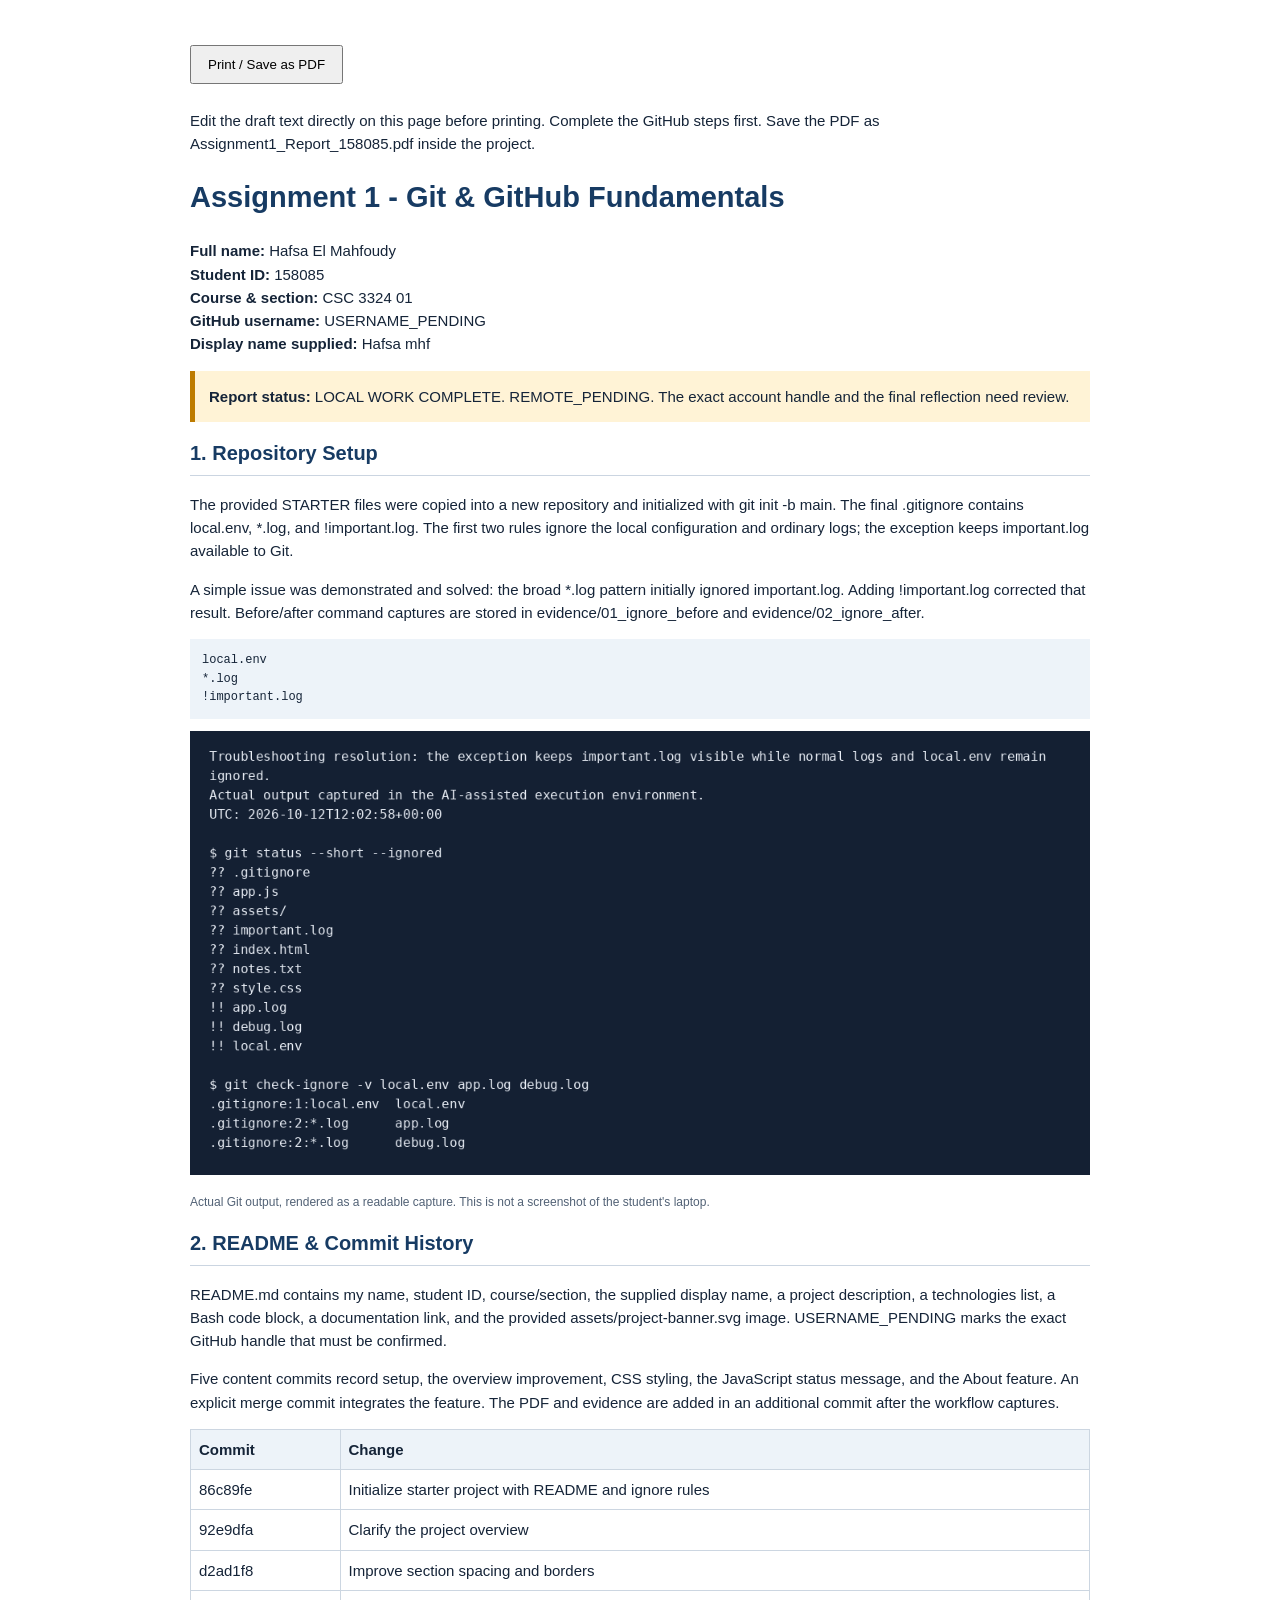
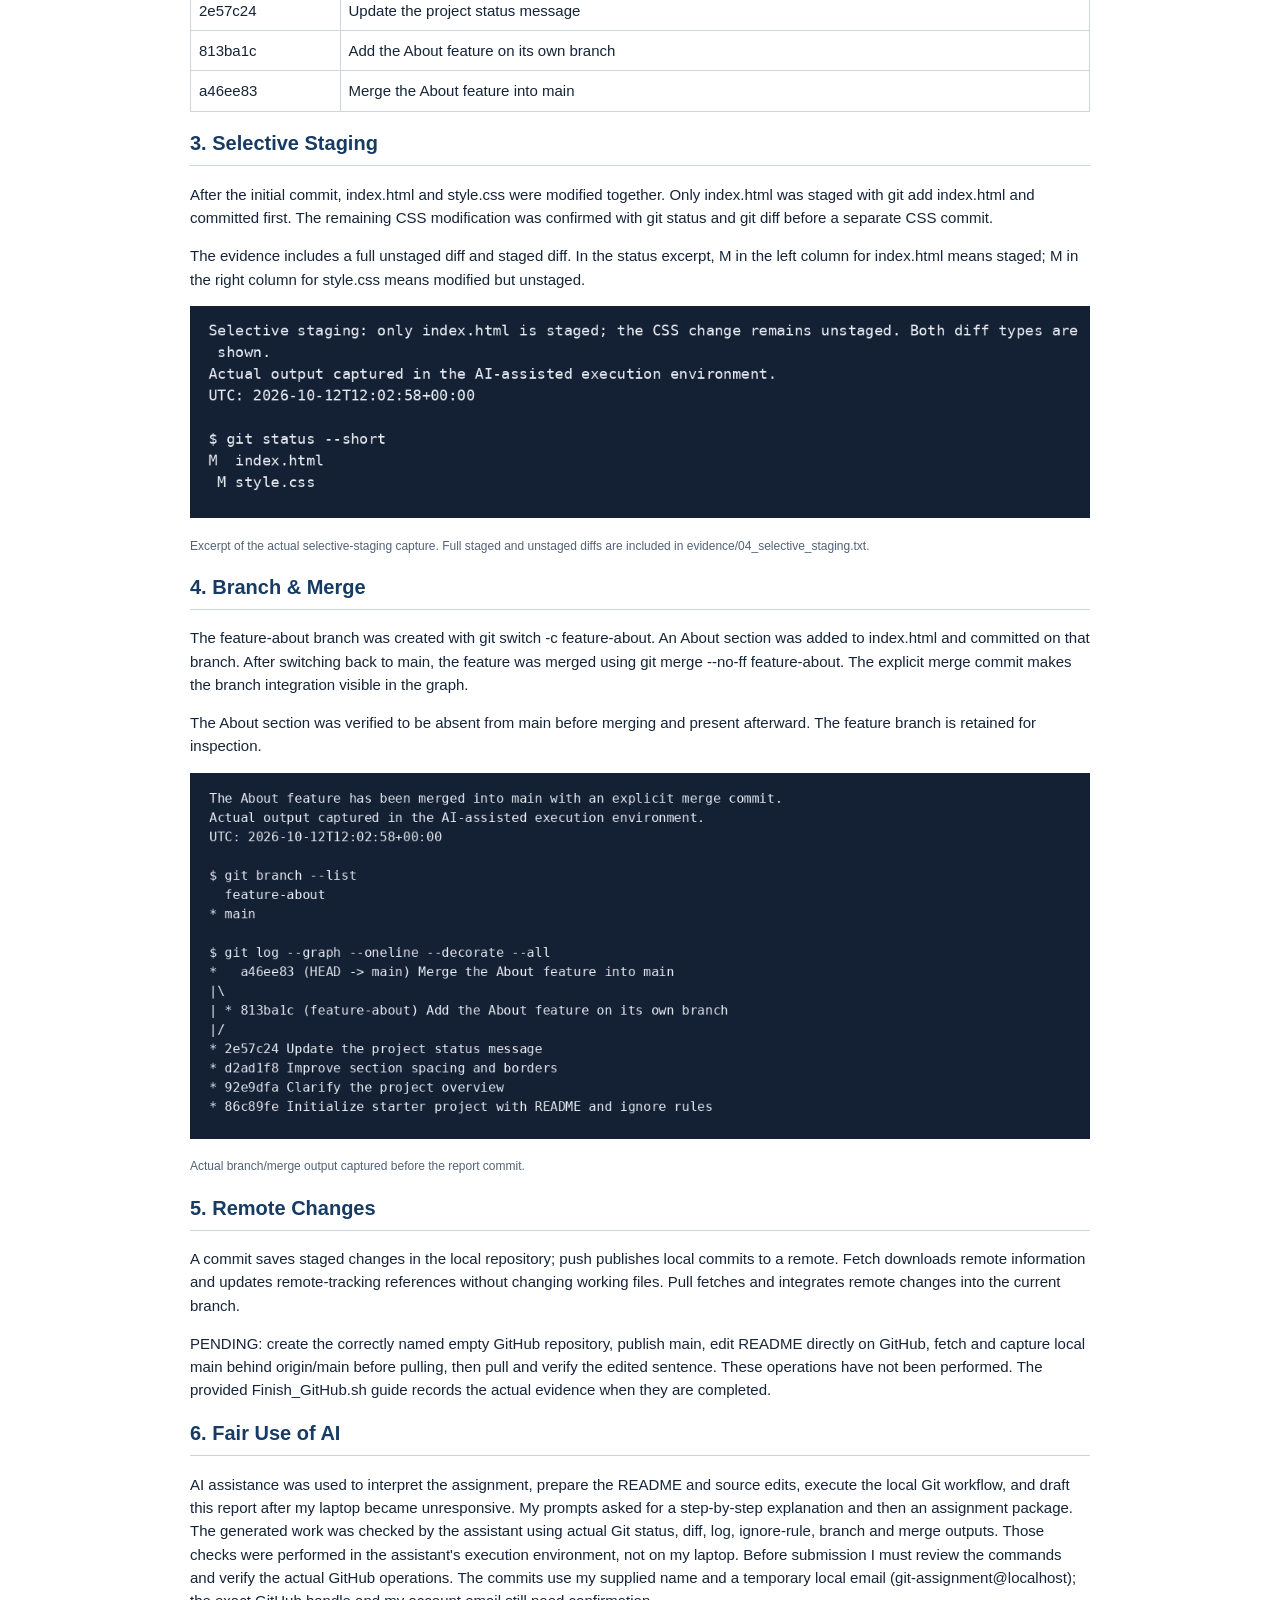
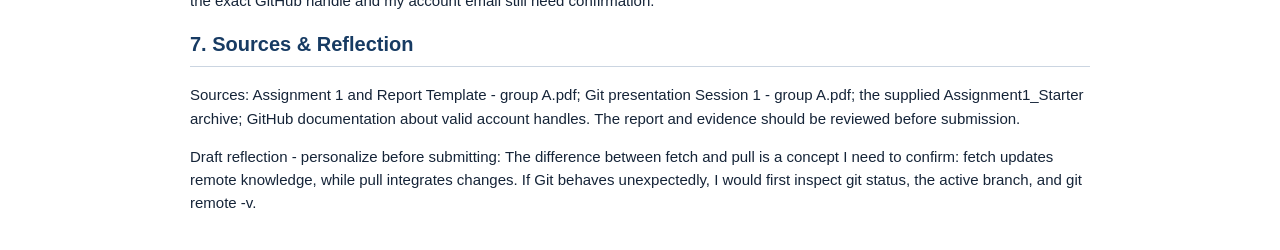
==== report/Report_Source.html @ 1489f7ee "Add the AI-disclosed local report and workflow evidence" ====
<!doctype html><html lang="en"><head><meta charset="utf-8"><title>Assignment 1 Report - 158085</title><style>body{font:15px/1.55 Arial,sans-serif;max-width:900px;margin:35px auto;color:#152438;padding:0 25px}h1{font-size:29px;color:#173b63}h2{font-size:20px;color:#173b63;border-bottom:1px solid #cbd5e1;padding-bottom:6px}table{border-collapse:collapse;width:100%;margin:12px 0}td,th{border:1px solid #ccd6e1;padding:8px;text-align:left}th{background:#edf3f9}.notice{background:#fff3d6;border-left:5px solid #bd7b00;padding:14px}.caption{font-size:12px;color:#526276}img{max-width:100%}pre{background:#edf3f9;padding:12px;white-space:pre-wrap;font-size:12px}button{padding:10px 16px;margin:10px 0}@media print{body{margin:0;font-size:11pt;max-width:none}.no-print{display:none}h2{break-after:avoid}img,table{break-inside:avoid}}</style></head><body>
<div class="no-print"><button onclick="window.print()">Print / Save as PDF</button><p>Edit the draft text directly on this page before printing. Complete the GitHub steps first. Save the PDF as Assignment1_Report_158085.pdf inside the project.</p></div>
<h1>Assignment 1 - Git &amp; GitHub Fundamentals</h1>
<p><strong>Full name:</strong> Hafsa El Mahfoudy<br><strong>Student ID:</strong> 158085<br><strong>Course &amp; section:</strong> CSC 3324 01<br><strong>GitHub username:</strong> USERNAME_PENDING<br><strong>Display name supplied:</strong> Hafsa mhf</p>
<div class="notice"><strong>Report status:</strong> LOCAL WORK COMPLETE. REMOTE_PENDING. The exact account handle and the final reflection need review.</div>
<section><h2>1. Repository Setup</h2>
<p contenteditable="true">The provided STARTER files were copied into a new repository and initialized with git init -b main. The final .gitignore contains local.env, *.log, and !important.log. The first two rules ignore the local configuration and ordinary logs; the exception keeps important.log available to Git.</p>
<p contenteditable="true">A simple issue was demonstrated and solved: the broad *.log pattern initially ignored important.log. Adding !important.log corrected that result. Before/after command captures are stored in evidence/01_ignore_before and evidence/02_ignore_after.</p>
<pre>local.env
*.log
!important.log</pre><img src="../evidence/02_ignore_after.png"><p class="caption">Actual Git output, rendered as a readable capture. This is not a screenshot of the student's laptop.</p>
</section>
<section><h2>2. README &amp; Commit History</h2>
<p contenteditable="true">README.md contains my name, student ID, course/section, the supplied display name, a project description, a technologies list, a Bash code block, a documentation link, and the provided assets/project-banner.svg image. USERNAME_PENDING marks the exact GitHub handle that must be confirmed.</p>
<p contenteditable="true">Five content commits record setup, the overview improvement, CSS styling, the JavaScript status message, and the About feature. An explicit merge commit integrates the feature. The PDF and evidence are added in an additional commit after the workflow captures.</p>
<table><tr><th>Commit</th><th>Change</th></tr>
<tr><td>86c89fe</td><td>Initialize starter project with README and ignore rules</td></tr>
<tr><td>92e9dfa</td><td>Clarify the project overview</td></tr>
<tr><td>d2ad1f8</td><td>Improve section spacing and borders</td></tr>
<tr><td>2e57c24</td><td>Update the project status message</td></tr>
<tr><td>813ba1c</td><td>Add the About feature on its own branch</td></tr>
<tr><td>a46ee83</td><td>Merge the About feature into main</td></tr>
</table>
</section>
<section><h2>3. Selective Staging</h2>
<p contenteditable="true">After the initial commit, index.html and style.css were modified together. Only index.html was staged with git add index.html and committed first. The remaining CSS modification was confirmed with git status and git diff before a separate CSS commit.</p>
<p contenteditable="true">The evidence includes a full unstaged diff and staged diff. In the status excerpt, M in the left column for index.html means staged; M in the right column for style.css means modified but unstaged.</p>
<img src="../evidence/04_status_excerpt.png"><p class="caption">Excerpt of the actual selective-staging capture. Full staged and unstaged diffs are included in evidence/04_selective_staging.txt.</p>
</section>
<section><h2>4. Branch &amp; Merge</h2>
<p contenteditable="true">The feature-about branch was created with git switch -c feature-about. An About section was added to index.html and committed on that branch. After switching back to main, the feature was merged using git merge --no-ff feature-about. The explicit merge commit makes the branch integration visible in the graph.</p>
<p contenteditable="true">The About section was verified to be absent from main before merging and present afterward. The feature branch is retained for inspection.</p>
<img src="../evidence/07_branch_merge.png"><p class="caption">Actual branch/merge output captured before the report commit.</p>
</section>
<section><h2>5. Remote Changes</h2>
<p>A commit saves staged changes in the local repository; push publishes local commits to a remote. Fetch downloads remote information and updates remote-tracking references without changing working files. Pull fetches and integrates remote changes into the current branch.</p><!--REMOTE_START--><p contenteditable="true">PENDING: create the correctly named empty GitHub repository, publish main, edit README directly on GitHub, fetch and capture local main behind origin/main before pulling, then pull and verify the edited sentence. These operations have not been performed. The provided Finish_GitHub.sh guide records the actual evidence when they are completed.</p><!--REMOTE_END-->
</section>
<section><h2>6. Fair Use of AI</h2>
<p contenteditable="true">AI assistance was used to interpret the assignment, prepare the README and source edits, execute the local Git workflow, and draft this report after my laptop became unresponsive. My prompts asked for a step-by-step explanation and then an assignment package. The generated work was checked by the assistant using actual Git status, diff, log, ignore-rule, branch and merge outputs. Those checks were performed in the assistant&#x27;s execution environment, not on my laptop. Before submission I must review the commands and verify the actual GitHub operations. The commits use my supplied name and a temporary local email (git-assignment@localhost); the exact GitHub handle and my account email still need confirmation.</p>
</section>
<section><h2>7. Sources &amp; Reflection</h2>
<p contenteditable="true">Sources: Assignment 1 and Report Template - group A.pdf; Git presentation Session 1 - group A.pdf; the supplied Assignment1_Starter archive; GitHub documentation about valid account handles. The report and evidence should be reviewed before submission.</p>
<p contenteditable="true">Draft reflection - personalize before submitting: The difference between fetch and pull is a concept I need to confirm: fetch updates remote knowledge, while pull integrates changes. If Git behaves unexpectedly, I would first inspect git status, the active branch, and git remote -v.</p>
</section>
</body></html>
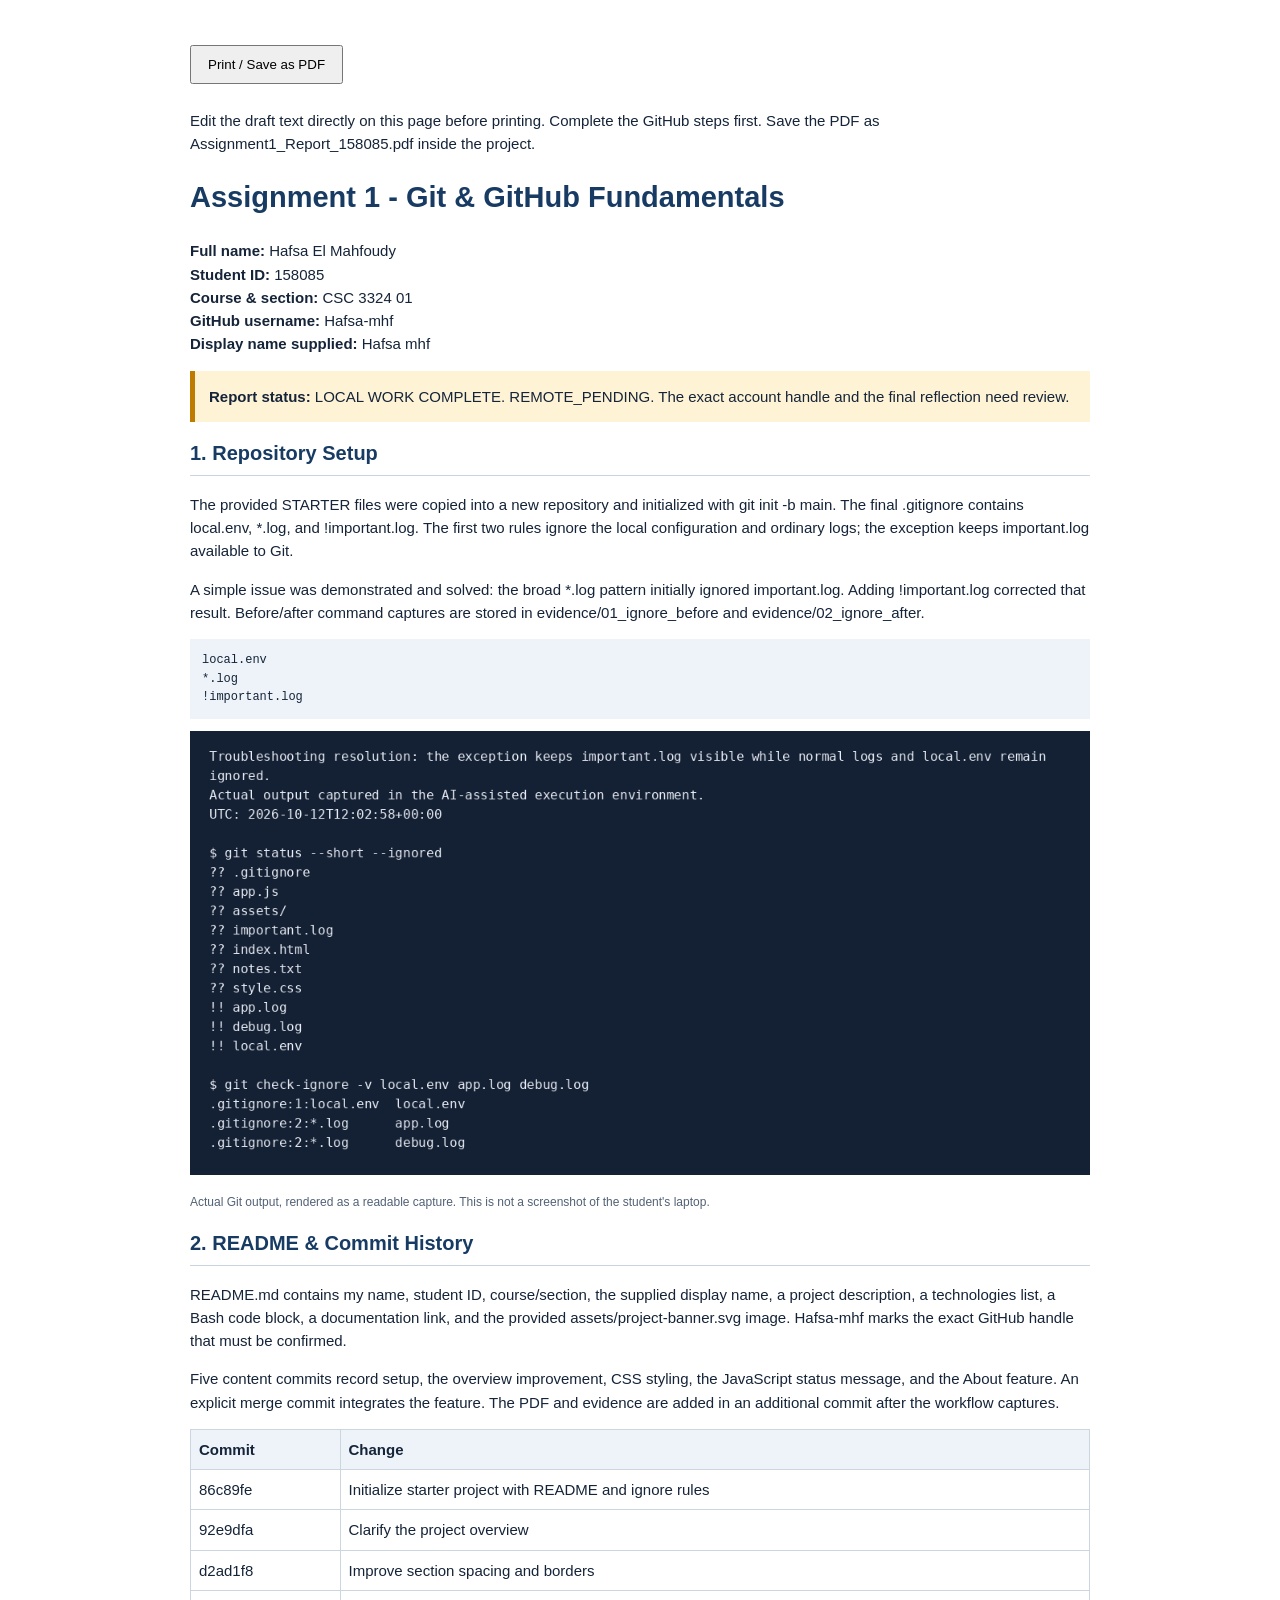
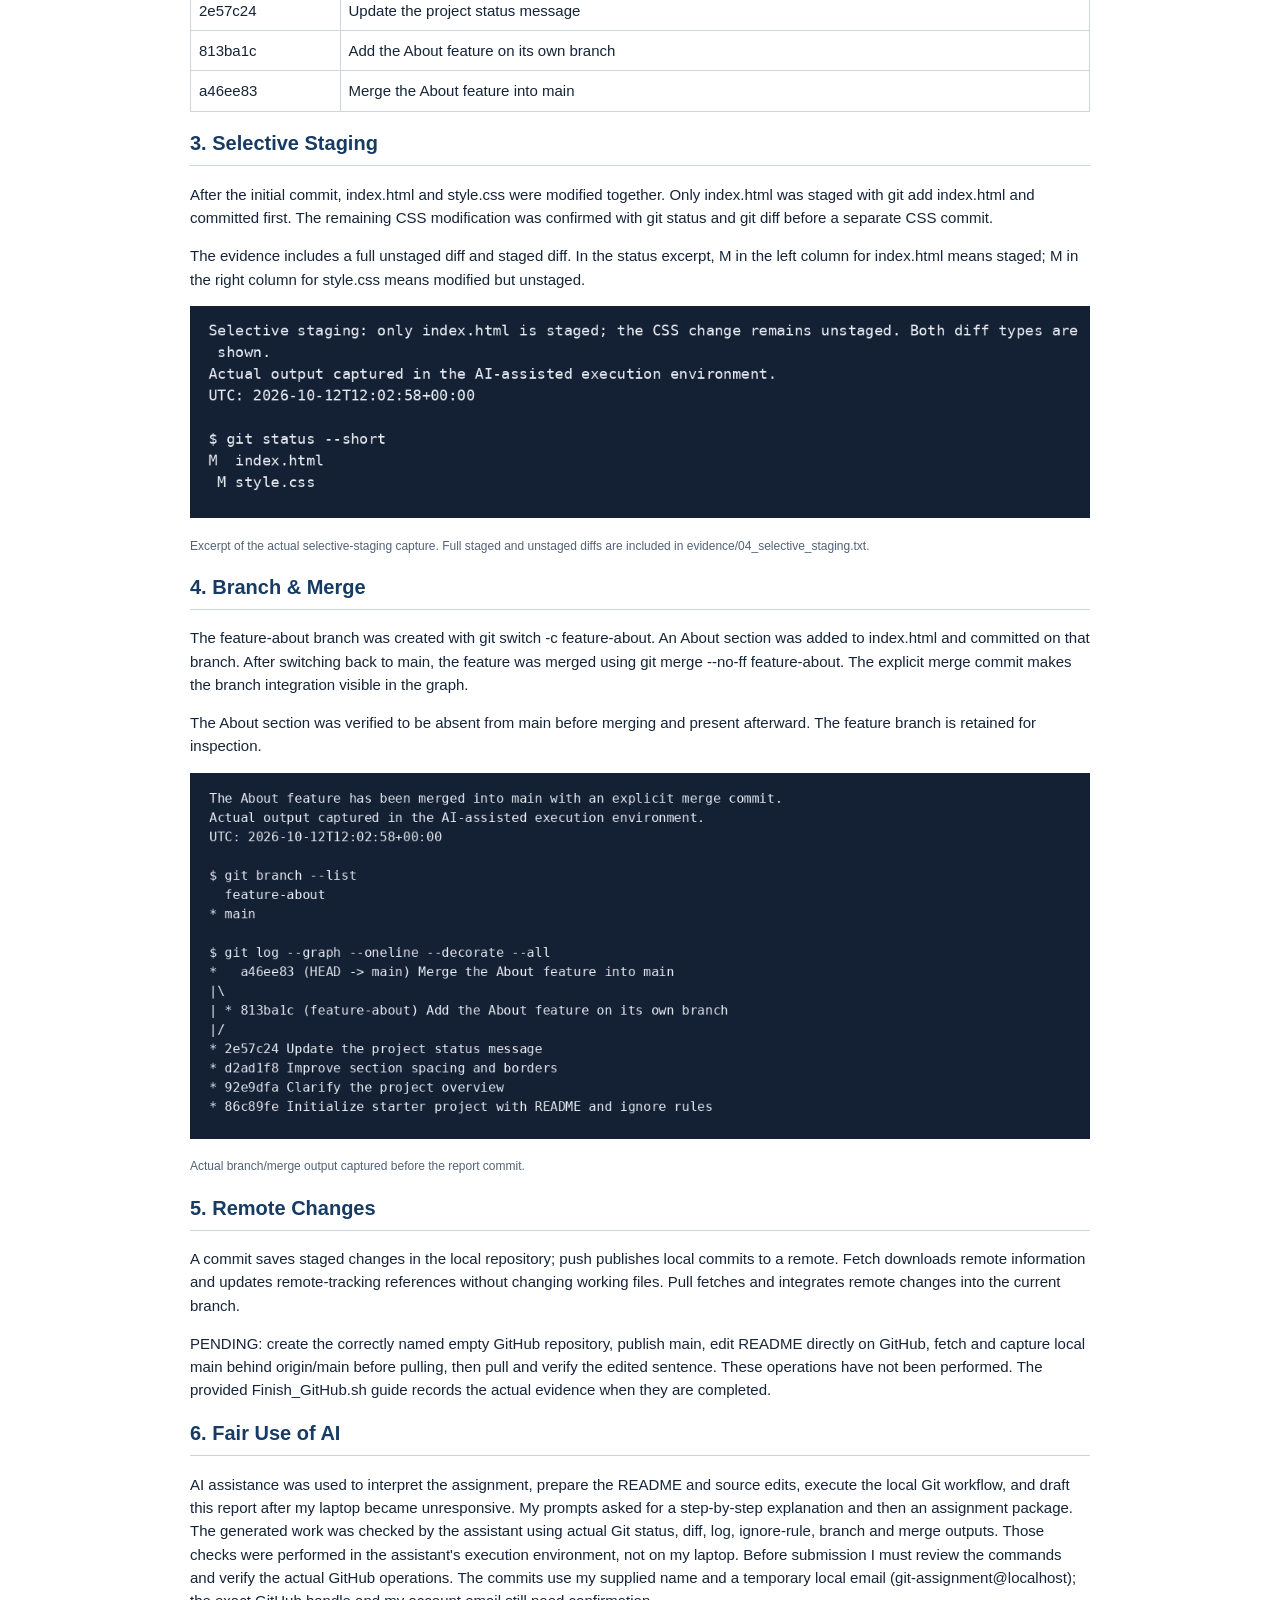
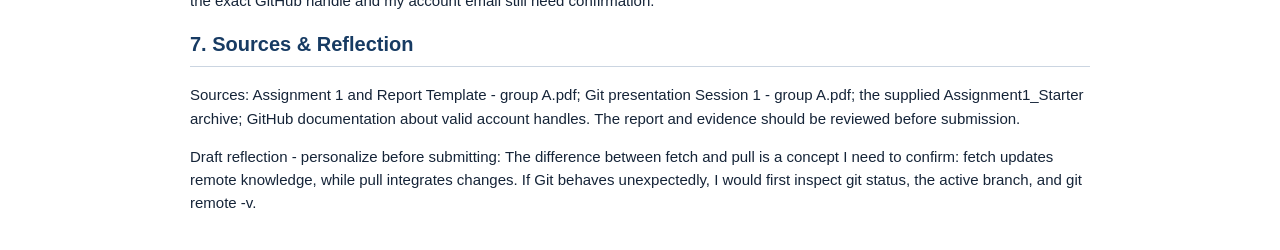
==== commit 7fffcd6b: "Confirm the GitHub account identity" ====
--- a/report/Report_Source.html
+++ b/report/Report_Source.html
@@ -1,7 +1,7 @@
 <!doctype html><html lang="en"><head><meta charset="utf-8"><title>Assignment 1 Report - 158085</title><style>body{font:15px/1.55 Arial,sans-serif;max-width:900px;margin:35px auto;color:#152438;padding:0 25px}h1{font-size:29px;color:#173b63}h2{font-size:20px;color:#173b63;border-bottom:1px solid #cbd5e1;padding-bottom:6px}table{border-collapse:collapse;width:100%;margin:12px 0}td,th{border:1px solid #ccd6e1;padding:8px;text-align:left}th{background:#edf3f9}.notice{background:#fff3d6;border-left:5px solid #bd7b00;padding:14px}.caption{font-size:12px;color:#526276}img{max-width:100%}pre{background:#edf3f9;padding:12px;white-space:pre-wrap;font-size:12px}button{padding:10px 16px;margin:10px 0}@media print{body{margin:0;font-size:11pt;max-width:none}.no-print{display:none}h2{break-after:avoid}img,table{break-inside:avoid}}</style></head><body>
 <div class="no-print"><button onclick="window.print()">Print / Save as PDF</button><p>Edit the draft text directly on this page before printing. Complete the GitHub steps first. Save the PDF as Assignment1_Report_158085.pdf inside the project.</p></div>
 <h1>Assignment 1 - Git &amp; GitHub Fundamentals</h1>
-<p><strong>Full name:</strong> Hafsa El Mahfoudy<br><strong>Student ID:</strong> 158085<br><strong>Course &amp; section:</strong> CSC 3324 01<br><strong>GitHub username:</strong> USERNAME_PENDING<br><strong>Display name supplied:</strong> Hafsa mhf</p>
+<p><strong>Full name:</strong> Hafsa El Mahfoudy<br><strong>Student ID:</strong> 158085<br><strong>Course &amp; section:</strong> CSC 3324 01<br><strong>GitHub username:</strong> Hafsa-mhf<br><strong>Display name supplied:</strong> Hafsa mhf</p>
 <div class="notice"><strong>Report status:</strong> LOCAL WORK COMPLETE. REMOTE_PENDING. The exact account handle and the final reflection need review.</div>
 <section><h2>1. Repository Setup</h2>
 <p contenteditable="true">The provided STARTER files were copied into a new repository and initialized with git init -b main. The final .gitignore contains local.env, *.log, and !important.log. The first two rules ignore the local configuration and ordinary logs; the exception keeps important.log available to Git.</p>
@@ -11,7 +11,7 @@
 !important.log</pre><img src="../evidence/02_ignore_after.png"><p class="caption">Actual Git output, rendered as a readable capture. This is not a screenshot of the student's laptop.</p>
 </section>
 <section><h2>2. README &amp; Commit History</h2>
-<p contenteditable="true">README.md contains my name, student ID, course/section, the supplied display name, a project description, a technologies list, a Bash code block, a documentation link, and the provided assets/project-banner.svg image. USERNAME_PENDING marks the exact GitHub handle that must be confirmed.</p>
+<p contenteditable="true">README.md contains my name, student ID, course/section, the supplied display name, a project description, a technologies list, a Bash code block, a documentation link, and the provided assets/project-banner.svg image. Hafsa-mhf marks the exact GitHub handle that must be confirmed.</p>
 <p contenteditable="true">Five content commits record setup, the overview improvement, CSS styling, the JavaScript status message, and the About feature. An explicit merge commit integrates the feature. The PDF and evidence are added in an additional commit after the workflow captures.</p>
 <table><tr><th>Commit</th><th>Change</th></tr>
 <tr><td>86c89fe</td><td>Initialize starter project with README and ignore rules</td></tr>
